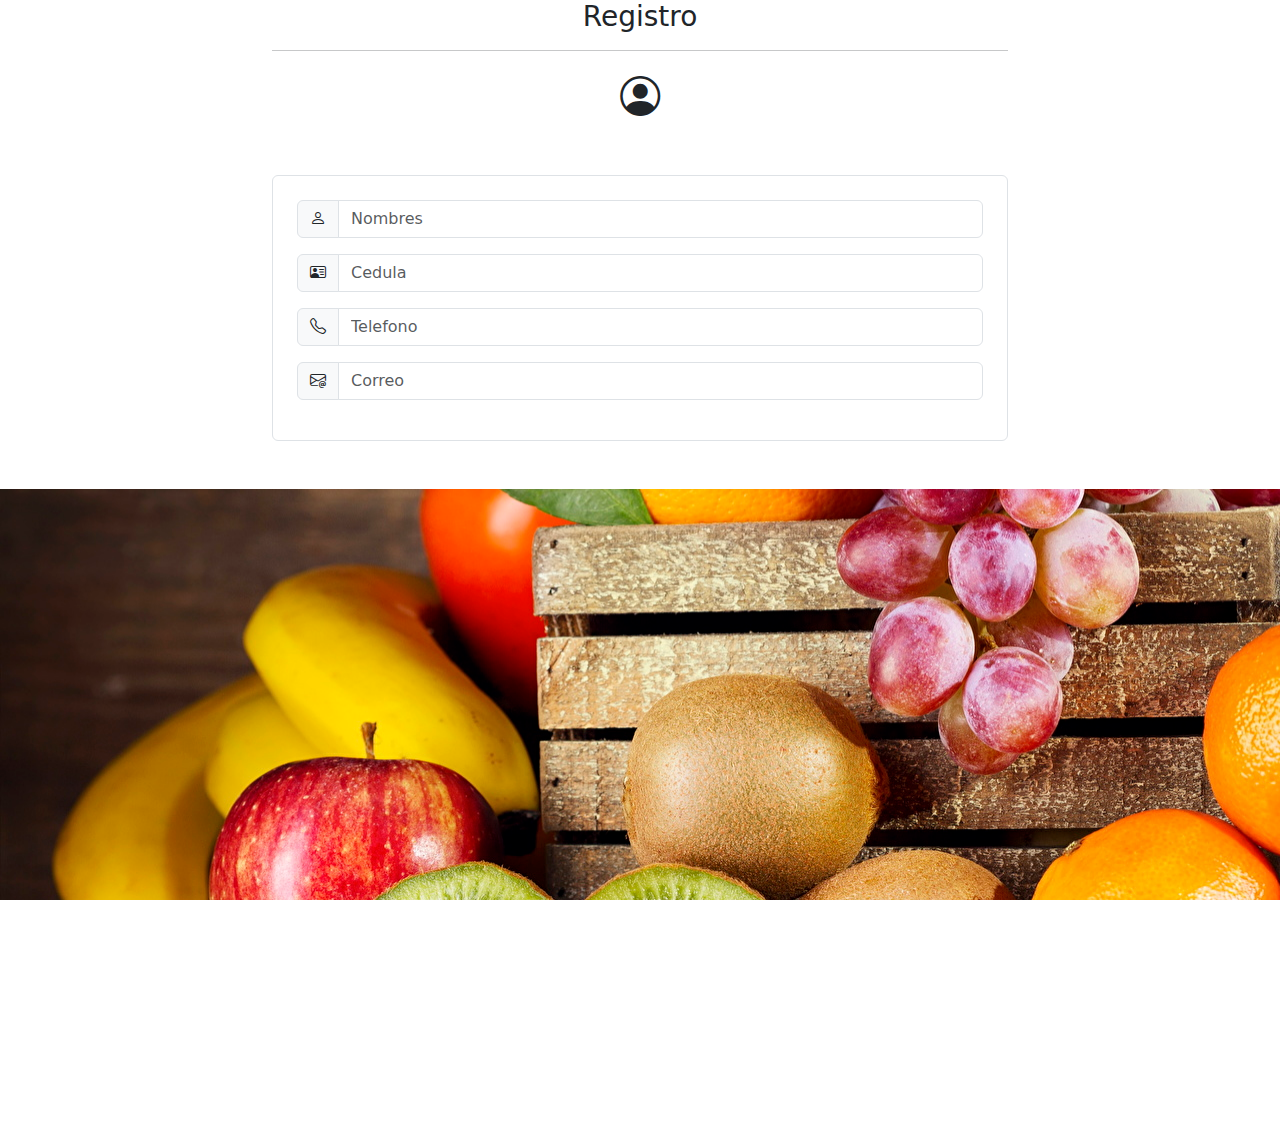
==== login.html @ 1f9e3703 "Se actualiza login" ====
<!DOCTYPE html>
<html lang="en">
<head>
    <meta charset="UTF-8">
    <meta name="viewport" content="width=device-width, initial-scale=1.0">
    <title>mercadoAPP</title>
    <link href="https://cdn.jsdelivr.net/npm/bootstrap@5.3.3/dist/css/bootstrap.min.css" rel="stylesheet" integrity="sha384-QWTKZyjpPEjISv5WaRU9OFeRpok6YctnYmDr5pNlyT2bRjXh0JMhjY6hW+ALEwIH" crossorigin="anonymous">
    <link rel="stylesheet" href="https://cdn.jsdelivr.net/npm/bootstrap-icons@1.11.3/font/bootstrap-icons.min.css">
    <link rel="stylesheet" href="./assets/styles/estilos.css">
</head>
<body>

    <main>

        <section class="container">
            <div class="row justify-content-center">
                <div class="col-12 col-md-8 text-center">
                    <h3>Registro</h3>
                    <hr>
                    <i class="bi bi-person-circle fs-1"></i>
                    <form class="p-4 border rounded my-5">
                        <div class="input-group mb-3">
                            <span class="input-group-text" id="basic-addon1"><i class="bi bi-person"></i></span>
                            <input type="text" class="form-control" placeholder="Nombres" aria-label="Nombres" aria-describedby="basic-addon1">
                          </div>

                          <div class="input-group mb-3">
                            <span class="input-group-text" id="basic-addon1"><i class="bi bi-person-vcard"></i></span>
                            <input type="text" class="form-control" placeholder="Cedula" aria-label="Cedula" aria-describedby="basic-addon1">
                          </div>

                          <div class="input-group mb-3">
                            <span class="input-group-text" id="basic-addon1"><i class="bi bi-telephone"></i></span>
                            <input type="text" class="form-control" placeholder="Telefono" aria-label="Telefono" aria-describedby="basic-addon1">
                          </div>

                          <div class="input-group mb-3">
                            <span class="input-group-text" id="basic-addon1"><i class="bi bi-envelope-at"></i></span>
                            <input type="text" class="form-control" placeholder="Correo" aria-label="Correo" aria-describedby="basic-addon1">
                          </div>
                    </form>
                </div>
            </div>
        </section>

        <div class="banner">

        </div>

    </main>
    
    <script src="https://cdn.jsdelivr.net/npm/bootstrap@5.3.3/dist/js/bootstrap.bundle.min.js" integrity="sha384-YvpcrYf0tY3lHB60NNkmXc5s9fDVZLESaAA55NDzOxhy9GkcIdslK1eN7N6jIeHz" crossorigin="anonymous"></script>
</body>
</html>
---- assets/styles/estilos.css ----
.banner{
    background-image: url("../img/frutasBanner.jpg");
    padding: 25%;
    background-attachment: fixed;
}
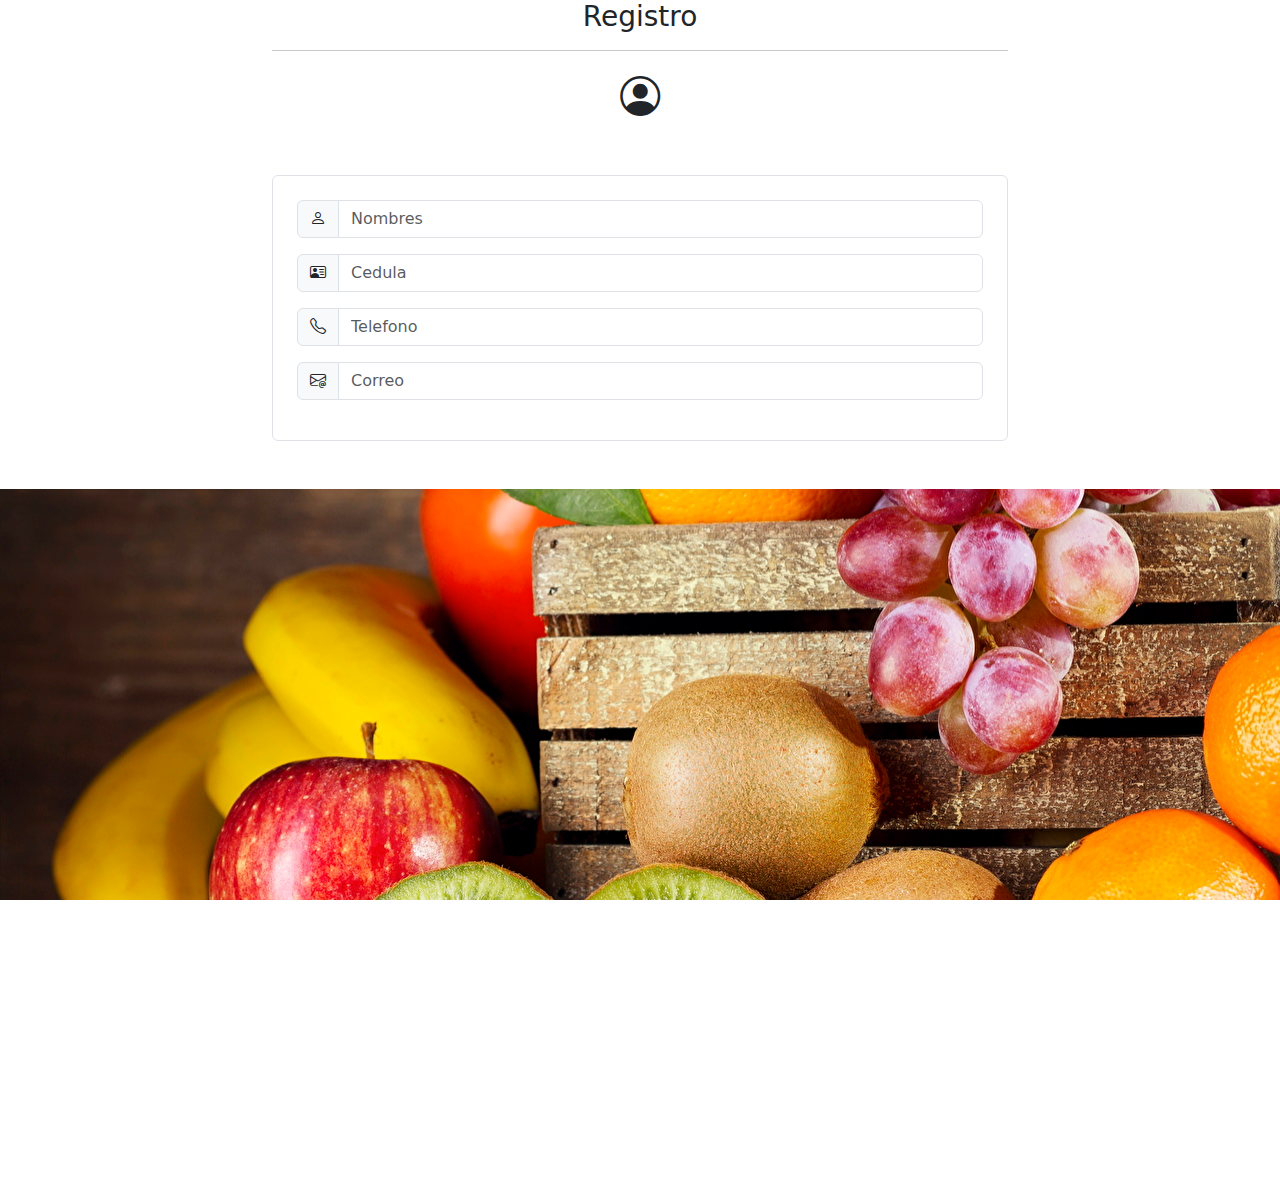
==== commit 29c447cc: "Se vincula la BD" ====
--- a/login.html
+++ b/login.html
@@ -47,8 +47,19 @@
 
         </div>
 
+        <br> <br> <br>
+
+        <section class="container">
+          <div class="row row-cols-1 row-cols-md-2 g-5" id="fila">
+          </div>
+
+          <br><br>
+
+      </section>
+
     </main>
     
     <script src="https://cdn.jsdelivr.net/npm/bootstrap@5.3.3/dist/js/bootstrap.bundle.min.js" integrity="sha384-YvpcrYf0tY3lHB60NNkmXc5s9fDVZLESaAA55NDzOxhy9GkcIdslK1eN7N6jIeHz" crossorigin="anonymous"></script>
+    <script src="./controllers/controladorusuario.js"></script>
 </body>
 </html>